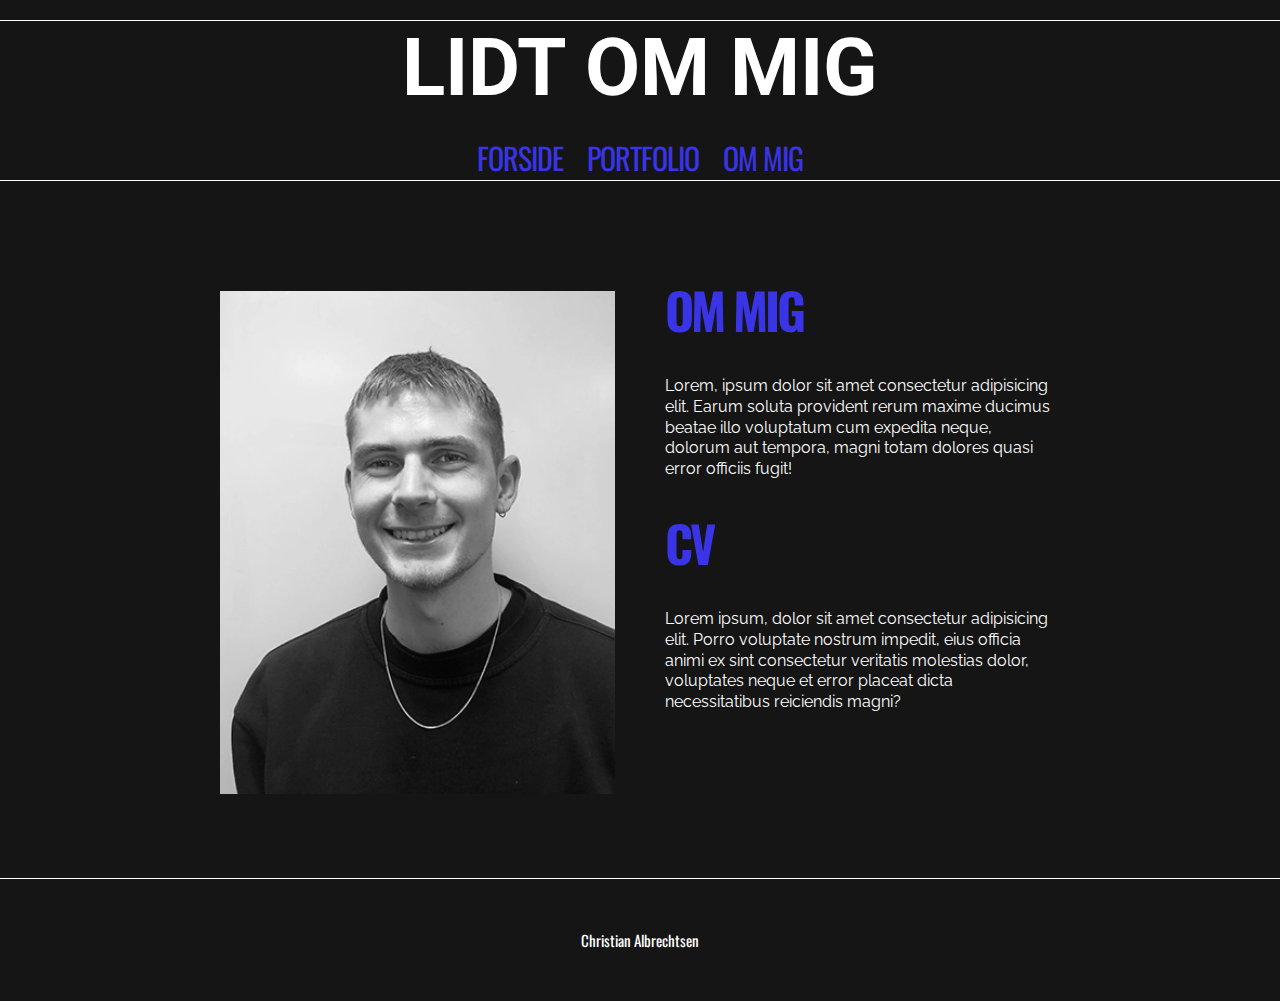
==== om_mig.html @ a4fc5393 "næsten done" ====
<!DOCTYPE html>
<html lang="da">

<head>
    <meta charset="UTF-8">
    <meta http-equiv="X-UA-Compatible" content="IE=edge">
    <meta name="viewport" content="width=device-width, initial-scale=1.0">
    <meta name="robots" content="noindex">
    <link rel="stylesheet" href="layout.css">
    <link rel="stylesheet" href="generel.css">
    <link rel="preconnect" href="https://fonts.googleapis.com">
    <link rel="preconnect" href="https://fonts.gstatic.com" crossorigin>
    <link href="https://fonts.googleapis.com/css2?family=Oswald:wght@200&display=swap" rel="stylesheet">
    <link href="https://fonts.googleapis.com/css2?family=Roboto:wght@700&display=swap" rel="stylesheet">
    <link href="https://fonts.googleapis.com/css2?family=Raleway:wght@100&display=swap" rel="stylesheet">
    <link rel="apple-touch-icon" sizes="180x180" href="/apple-touch-icon.png">
    <link rel="icon" type="image/png" sizes="32x32" href="/favicon-32x32.png">
    <link rel="icon" type="image/png" sizes="16x16" href="/favicon-16x16.png">
    <link rel="manifest" href="/site.webmanifest">
    <title>Om mig</title>
</head>

<body>
    <header class="headermenu">
        <h1>LIDT OM MIG</h1>

        <nav class="menu">
            <ul>
                <li>
                    <a href="index.html">FORSIDE</a>
                </li>
                <li>
                    <a href="portfolio.html">PORTFOLIO</a>
                </li>
                <li>
                    <a href="om_mig.html">OM MIG</a>
                </li>

            </ul>
        </nav>
    </header>
    <main>
        <div class="ommig_grid">
            <div class="ommig_billede">
                <img src="img/mig.webp" alt="portræt">
            </div>

            <div class="ommig_tekst">
                <h2>OM MIG</h2>
                <p>Lorem, ipsum dolor sit amet consectetur adipisicing elit. Earum soluta provident rerum maxime ducimus
                    beatae illo voluptatum cum expedita neque, dolorum aut tempora, magni totam dolores quasi error
                    officiis fugit!
                </p>

                <h3>CV</h3>

                <p>Lorem ipsum, dolor sit amet consectetur adipisicing elit. Porro voluptate nostrum impedit, eius
                    officia animi ex sint consectetur veritatis molestias dolor, voluptates neque et error placeat dicta
                    necessitatibus reiciendis magni?</p>

            </div>
        </div>
    </main>
    <footer>
        <p>Christian Albrechtsen</p>
    </footer>
</body>

</html>
---- layout.css ----
@media (min-width: 800px) {
  /***** Forside ******/

  .forside_baggrund {
    position: fixed;
    top: 0;
    left: 0;
    min-width: 100%;
    min-height: 100%;
  }

  .forside_container {
    display: grid;
    grid-template-rows: 1fr;
  }

  .forside_menu {
    display: grid;
    grid-template-columns: 1fr;
  }

  /***** Om mig *****/

  .ommig_grid {
    display: grid;
    grid-template-columns: 1fr 1fr;
    gap: 50px;
    margin-top: 110px;
    padding: 0px 100px;
  }

  /***** Portfolio *****/

  .portfolio_grid {
    display: grid;
    grid-template-columns: 1fr 1fr;
    gap: 30px;
  }
}

/***** Tema 2 *****/

.tema2_grid {
  display: grid;
  grid-template-columns: repeat(2, 1fr);
  gap: 30px;
  margin-top: 100px;
}

/***** Tema 3 *****/

.tema3_grid {
  display: grid;
  grid-template-columns: repeat(2, 1fr);
  gap: 30px;
  margin-top: 100px;
}
/***** Tema 4 *****/
.tema4_grid {
  display: grid;
  grid-template-columns: repeat(2, 1fr);
  gap: 30px;
  margin-top: 100px;
}

/***** Tema 5 *****/
.tema5_grid {
  display: grid;
  grid-template-columns: repeat(2, 1fr);
  gap: 30px;
  margin-top: 100px;
}
/***** Tema 6 *****/
.tema6_grid {
  display: grid;
  grid-template-columns: repeat(2, 1fr);
  gap: 30px;
  margin-top: 100px;
}

@media (max-width: 799px) {
  /***** Forside ******/

  .forside_baggrund {
    position: fixed;
    top: 0;
    left: 0;
    width: 100%;
  }
}
---- generel.css ----
/*************** Reset *********************/
* {
  margin: 0;
  box-sizing: border-box;
}

img {
  width: 100%;
  height: auto;
  display: inline-block;
}

body {
  background-color: #151515;
}

main {
  margin-left: 120px;
  margin-right: 120px;
  padding-bottom: 80px;
}

li {
  list-style-type: none;
}
ul {
  padding: 0;
}

/****** Header *****/

.headermenu {
  margin-top: 20px;
  text-align: center;
  max-width: none;
  border-bottom: 1px solid rgb(255, 255, 255);
  border-top: 1px solid white;
  margin-bottom: 30px;
}
.headermenu h1 {
  font-size: 80px;
  display: inline-block;
  font-family: "roboto", sans-serif;
  color: white;
  padding-bottom: 20px;
}

/****** Menu Forside ******/
.forside_menu li {
  display: block;
}
.forside_menu a {
  margin-right: 30px;
  margin-left: 30px;
  font-size: 45px;
  font-family: "Oswald", sans-serif;
  color: white;
  place-items: center;
  text-decoration: none;
}
.forside_menu a:hover {
  cursor: pointer;
  color: crimson;
}

.forside_menu {
  text-align: center;
  padding-top: 100px;
}

/***** Menu *****/

.menu li {
  display: inline-block;
}
.menu a {
  margin-right: 10px;
  margin-left: 10px;
  font-size: 30px;
  font-family: "Oswald", sans-serif;
  letter-spacing: -1px;
  color: #3934e6;
  text-decoration: none;
}

/***** footer *****/
footer {
  padding-top: 50px;
  padding-bottom: 50px;
  border-top: 1px solid white;
}
footer p {
  text-align: center;
  font-family: "Oswald", sans-serif;
  color: white;
  font-size: 15px;
}

/***** Forside *****/

.forside_overskrift {
  font-family: "Roboto", sans-serif;
  font-size: 50px;
  letter-spacing: -3px;
  color: white;
  text-align: center;
}

.forside_overskrift h2 {
  margin-top: 200px;
}

.forside_baggrund {
  width: 100%;
  height: 100vh;
  background-image: url(img/forsidebillede.jpg);
  background-size: cover;
}

/***** Om mig *****/

.ommig_tekst h2 {
  font-family: "Oswald", sans-serif;
  font-size: 50px;
  letter-spacing: -3px;
  color: #3934e6;
  margin-bottom: 30px;
  margin-top: -19px;
}

.ommig_tekst h3 {
  font-family: "Oswald", sans-serif;
  font-size: 50px;
  letter-spacing: -3px;
  color: #3934e6;
  margin-bottom: 30px;
}

.ommig_tekst p {
  font-family: "Raleway", serif;
  font-size: 16px;
  line-height: 1.3;
  margin-bottom: 25px;
  color: white;
}

/***** Portfolio *****/

.portfolio_grid a {
  text-decoration: none;
}

.portfolio_grid h2 {
  font-family: "Roboto", sans-serif;
  margin-top: 50px;
  color: white;
}

.portfolio_grid h3 {
  font-family: "Oswald", sans-serif;
  color: #3934e6;
  margin-bottom: 20px;
}

.linkbox {
  margin-top: 50px;
  padding-left: 10px;
  padding-bottom: 10px;
}

.portfolio_grid a:hover {
  opacity: 0.8;
  cursor: pointer;
  filter: brightness(1);
}

.portfolio_grid img {
  margin-bottom: 80px;
}

/***** tema2 *****/

.tema2_grid h2 {
  font-family: "Oswald", sans-serif;
  color: #3934e6;
  font-size: 50px;
  letter-spacing: -2px;
  margin-bottom: 20px;
  margin-top: -18px;
}
.tema2_grid p {
  font-family: "Raleway", sans-serif;
  color: white;
  font-size: 16px;
  max-width: 450px;
  margin-bottom: 15px;
}

.tema2_grid a {
  font-family: "Oswald", sans-serif;
  font-size: 16px;
  text-decoration: none;
  color: #3934e6;
  font-weight: bold;
}
.tema_billeder {
  display: grid;
  gap: 20px;
}

/***** tema3 *****/
.tema3_grid h2 {
  font-family: "Oswald", sans-serif;
  color: #3934e6;
  font-size: 50px;
  letter-spacing: -2px;
  margin-bottom: 20px;
  margin-top: -18px;
}
.tema3_grid p {
  font-family: "Raleway", sans-serif;
  color: white;
  font-size: 16px;
  max-width: 450px;
  margin-bottom: 15px;
}

.tema3_grid a {
  font-family: "Oswald", sans-serif;
  font-size: 16px;
  text-decoration: none;
  color: #3934e6;
  font-weight: bold;
}
/***** tema4 *****/
.tema4_grid h2 {
  font-family: "Oswald", sans-serif;
  color: #3934e6;
  font-size: 50px;
  letter-spacing: -2px;
  margin-bottom: 20px;
  margin-top: -18px;
}
.tema4_grid p {
  font-family: "Raleway", sans-serif;
  color: white;
  font-size: 16px;
  max-width: 450px;
  margin-bottom: 15px;
}

.tema4_grid a {
  font-family: "Oswald", sans-serif;
  font-size: 16px;
  text-decoration: none;
  color: #3934e6;
  font-weight: bold;
}
/***** tema5 *****/
.tema5_grid h2 {
  font-family: "Oswald", sans-serif;
  color: #3934e6;
  font-size: 50px;
  letter-spacing: -2px;
  margin-bottom: 20px;
  margin-top: -18px;
}
.tema5_grid p {
  font-family: "Raleway", sans-serif;
  color: white;
  font-size: 16px;
  max-width: 450px;
  margin-bottom: 15px;
}

.tema5_grid a {
  font-family: "Oswald", sans-serif;
  font-size: 16px;
  text-decoration: none;
  color: #3934e6;
  font-weight: bold;
}
/***** tema6 *****/
.tema6_grid h2 {
  font-family: "Oswald", sans-serif;
  color: #3934e6;
  font-size: 50px;
  letter-spacing: -2px;
  margin-bottom: 20px;
  margin-top: -18px;
}
.tema6_grid p {
  font-family: "Raleway", sans-serif;
  color: white;
  font-size: 16px;
  max-width: 450px;
  margin-bottom: 15px;
}

.tema6_grid a {
  font-family: "Oswald", sans-serif;
  font-size: 16px;
  text-decoration: none;
  color: #3934e6;
  font-weight: bold;
}

/***** Mobilversion *****/

@media (max-width: 800px) {
  main {
    margin: 20px;
  }

  .headermenu h1 {
    font-size: 70px;
  }

  .menu a {
    font-size: 25px;
  }

  .forside_overskrift {
    font-size: 35px;
  }

  /***** Portfolio Mobile *****/

  .linkbox {
    margin-top: 90px;
  }

  .portfolio h3 {
    font-size: 12px;
  }

  /***** OM MIG Mobile *****/

  .ommig_grid {
    display: grid;
    place-items: center;
  }

  .ommig_grid h2 {
    margin-top: 10px;
    margin-bottom: 10px;
  }

  /***** TEMA Mobile *****/

  .tema2_grid {
    display: grid;
    grid-template-columns: 1fr;
    margin-top: 50px;
  }

  .tema3_grid {
    display: grid;
    grid-template-columns: 1fr;
    margin-top: 50px;
  }

  .tema4_grid {
    display: grid;
    grid-template-columns: 1fr;
    margin-top: 50px;
  }

  .tema5_grid {
    display: grid;
    grid-template-columns: 1fr;
    margin-top: 50px;
  }

  .tema6_grid {
    display: grid;
    grid-template-columns: 1fr;
    margin-top: 50px;
  }
}

/***** Animation *****/

.hidden {
  opacity: 0;
  filter: blur(5px);
  transform: translateX(-100%);
  transition: all 1s;
}

.show {
  opacity: 1;
  filter: blur(0);
  transform: translateX(0);
}

/**** fjerner animation i mobil version ****/

@media (max-width: 800px) {
  .hidden {
    transition: none;
  }
}
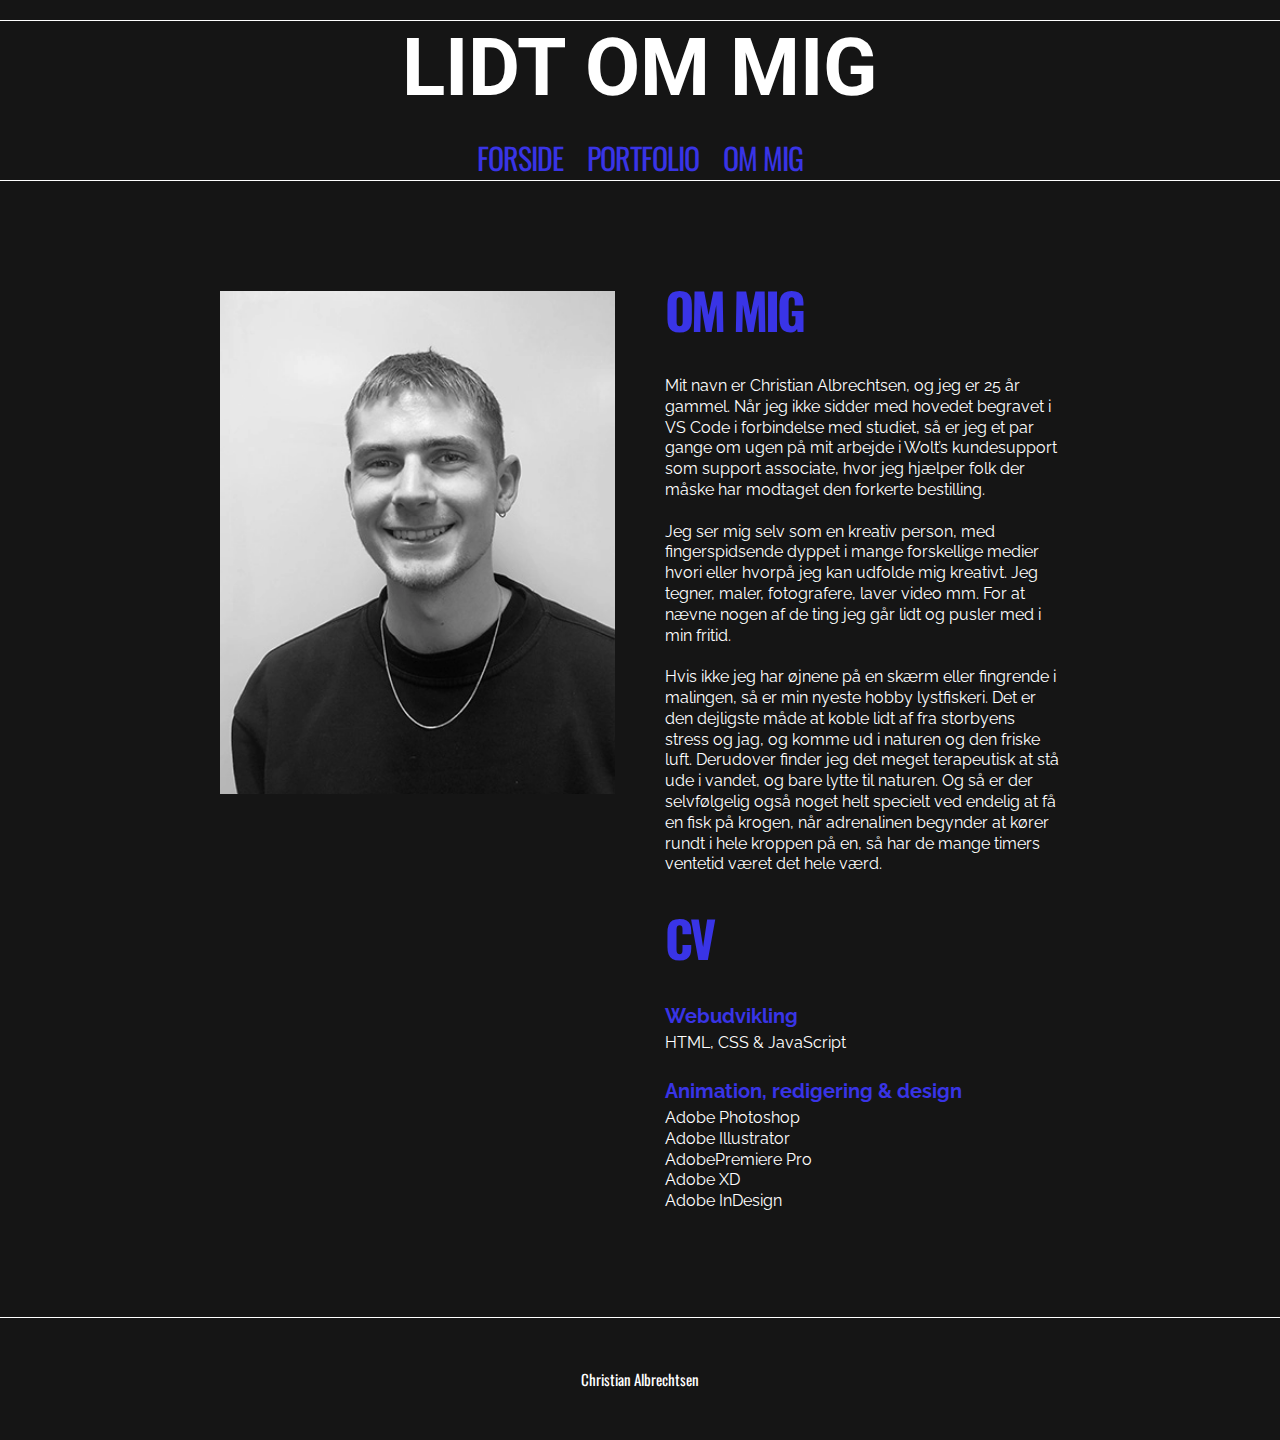
==== commit 15be1634: "Done" ====
--- a/om_mig.html
+++ b/om_mig.html
@@ -47,16 +47,41 @@
 
             <div class="ommig_tekst">
                 <h2>OM MIG</h2>
-                <p>Lorem, ipsum dolor sit amet consectetur adipisicing elit. Earum soluta provident rerum maxime ducimus
-                    beatae illo voluptatum cum expedita neque, dolorum aut tempora, magni totam dolores quasi error
-                    officiis fugit!
+                <p>Mit navn er Christian Albrechtsen, og jeg er 25 år gammel. Når jeg ikke sidder med hovedet begravet i
+                    VS Code i
+                    forbindelse med studiet, så er jeg et par gange om ugen på mit arbejde i Wolt’s kundesupport som
+                    support associate, hvor
+                    jeg hjælper folk der måske har modtaget den forkerte bestilling.<br><br>
+
+                    Jeg ser mig selv som en kreativ person, med fingerspidsende dyppet i mange forskellige medier hvori
+                    eller hvorpå jeg kan
+                    udfolde mig kreativt. Jeg tegner, maler, fotografere, laver video mm. For at nævne nogen af de ting
+                    jeg går lidt og
+                    pusler med i min fritid.<br><br>
+
+                    Hvis ikke jeg har øjnene på en skærm eller fingrende i malingen, så er min nyeste hobby lystfiskeri.
+                    Det er den
+                    dejligste måde at koble lidt af fra storbyens stress og jag, og komme ud i naturen og den friske
+                    luft. Derudover finder
+                    jeg det meget terapeutisk at stå ude i vandet, og bare lytte til naturen. Og så er der selvfølgelig
+                    også noget helt
+                    specielt ved endelig at få en fisk på krogen, når adrenalinen begynder at kører rundt i hele kroppen
+                    på en, så har de
+                    mange timers ventetid været det hele værd.
                 </p>
 
                 <h3>CV</h3>
 
-                <p>Lorem ipsum, dolor sit amet consectetur adipisicing elit. Porro voluptate nostrum impedit, eius
-                    officia animi ex sint consectetur veritatis molestias dolor, voluptates neque et error placeat dicta
-                    necessitatibus reiciendis magni?</p>
+                <h4>Webudvikling</h4>
+                <p>HTML, CSS & JavaScript</p>
+
+                <h4>Animation, redigering & design</h4>
+
+                <p>Adobe Photoshop <br>
+                    Adobe Illustrator <br>
+                    AdobePremiere Pro<br>
+                    Adobe XD<br>
+                    Adobe InDesign</p>
 
             </div>
         </div>
--- a/generel.css
+++ b/generel.css
@@ -136,6 +136,13 @@
   margin-bottom: 30px;
 }
 
+.ommig_tekst h4 {
+  font-family: "raleway", sans-serif;
+  font-size: 20px;
+  color: #3934e6;
+  margin-bottom: 5px;
+}
+
 .ommig_tekst p {
   font-family: "Raleway", serif;
   font-size: 16px;
